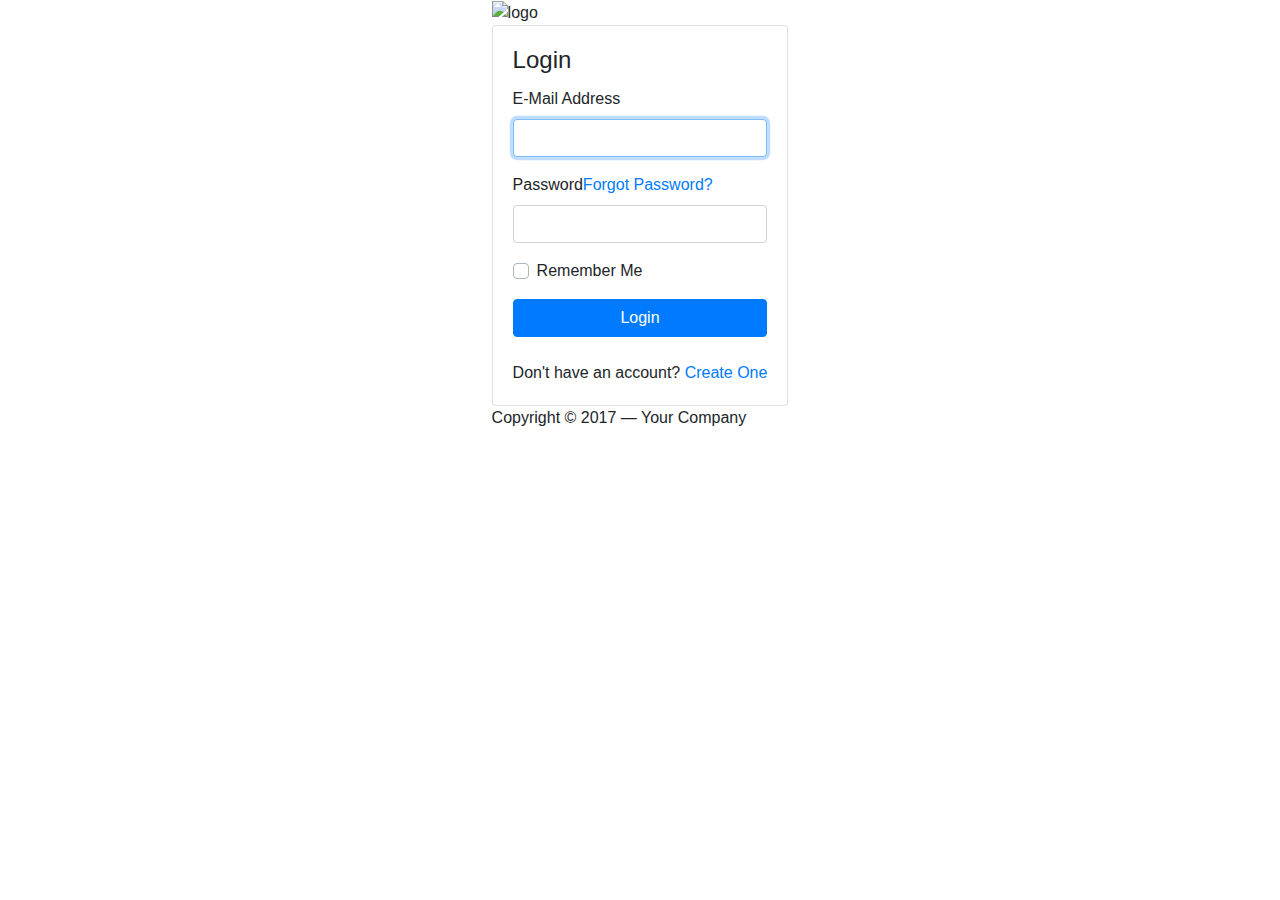
==== index.html @ 7610ad5a "ttt" ====
<!DOCTYPE html>
<html lang="en">
<head>
	<meta charset="utf-8">
	<meta name="author" content="Kodinger">
	<meta name="viewport" content="width=device-width,initial-scale=1">
	<title>My Login Page</title>
	<link rel="stylesheet" href="https://stackpath.bootstrapcdn.com/bootstrap/4.3.1/css/bootstrap.min.css" integrity="sha384-ggOyR0iXCbMQv3Xipma34MD+dH/1fQ784/j6cY/iJTQUOhcWr7x9JvoRxT2MZw1T" crossorigin="anonymous">
	<link rel="stylesheet" type="text/css" href="css/login.css">
</head>

<body class="my-login-page">
	<section class="h-100">
		<div class="container h-100">
			<div class="row justify-content-md-center h-100">
				<div class="card-wrapper">
					<div class="brand">
						<img src="img/logo.jpg" alt="logo">
					</div>
					<div class="card fat">
						<div class="card-body">
							<h4 class="card-title">Login</h4>
							<form method="POST" class="my-login-validation" novalidate="">
								<div class="form-group">
									<label for="email">E-Mail Address</label>
									<input id="email" type="email" class="form-control" name="email" value="" required autofocus>
									<div class="invalid-feedback">
										Email is invalid
									</div>
								</div>

								<div class="form-group">
									<label for="password">Password
										<a href="forgot.html" class="float-right">
											Forgot Password?
										</a>
									</label>
									<input id="password" type="password" class="form-control" name="password" required data-eye>
								    <div class="invalid-feedback">
								    	Password is required
							    	</div>
								</div>

								<div class="form-group">
									<div class="custom-checkbox custom-control">
										<input type="checkbox" name="remember" id="remember" class="custom-control-input">
										<label for="remember" class="custom-control-label">Remember Me</label>
									</div>
								</div>

								<div class="form-group m-0">
									<button type="submit" class="btn btn-primary btn-block">
										Login
									</button>
								</div>
								<div class="mt-4 text-center">
									Don't have an account? <a href="register.html">Create One</a>
								</div>
							</form>
						</div>
					</div>
					<div class="footer">
						Copyright &copy; 2017 &mdash; Your Company 
					</div>
				</div>
			</div>
		</div>
	</section>

	<script src="https://code.jquery.com/jquery-3.3.1.slim.min.js" integrity="sha384-q8i/X+965DzO0rT7abK41JStQIAqVgRVzpbzo5smXKp4YfRvH+8abtTE1Pi6jizo" crossorigin="anonymous"></script>
	<script src="https://cdnjs.cloudflare.com/ajax/libs/popper.js/1.14.7/umd/popper.min.js" integrity="sha384-UO2eT0CpHqdSJQ6hJty5KVphtPhzWj9WO1clHTMGa3JDZwrnQq4sF86dIHNDz0W1" crossorigin="anonymous"></script>
	<script src="https://stackpath.bootstrapcdn.com/bootstrap/4.3.1/js/bootstrap.min.js" integrity="sha384-JjSmVgyd0p3pXB1rRibZUAYoIIy6OrQ6VrjIEaFf/nJGzIxFDsf4x0xIM+B07jRM" crossorigin="anonymous"></script>
	<script src="js/my-login.js"></script>
</body>
</html>
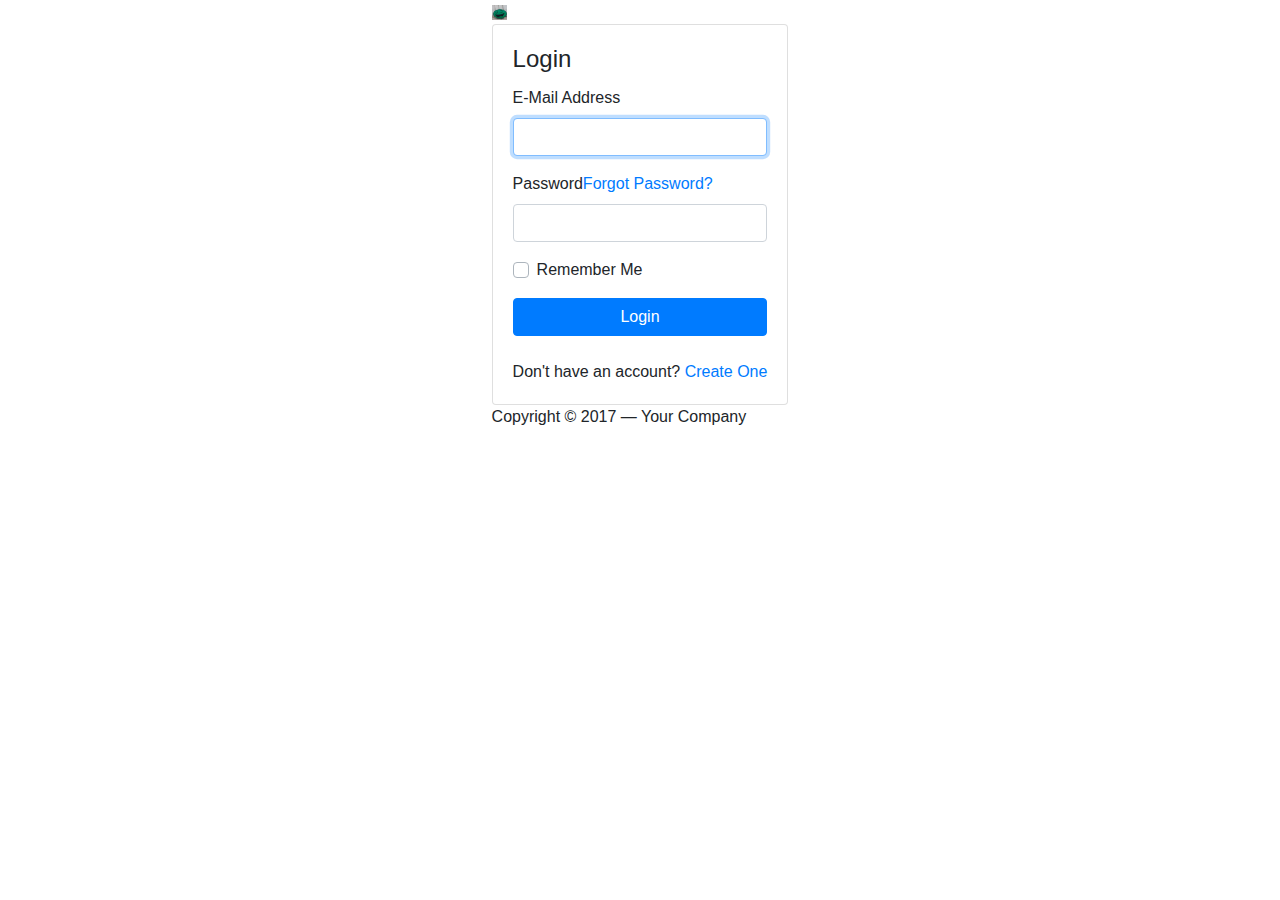
==== commit 28855a5d: "sa" ====
--- a/index.html
+++ b/index.html
@@ -15,7 +15,7 @@
 			<div class="row justify-content-md-center h-100">
 				<div class="card-wrapper">
 					<div class="brand">
-						<img src="img/logo.jpg" alt="logo">
+						<img src="logo.jpg" alt="logo" width="15" height="15">
 					</div>
 					<div class="card fat">
 						<div class="card-body">
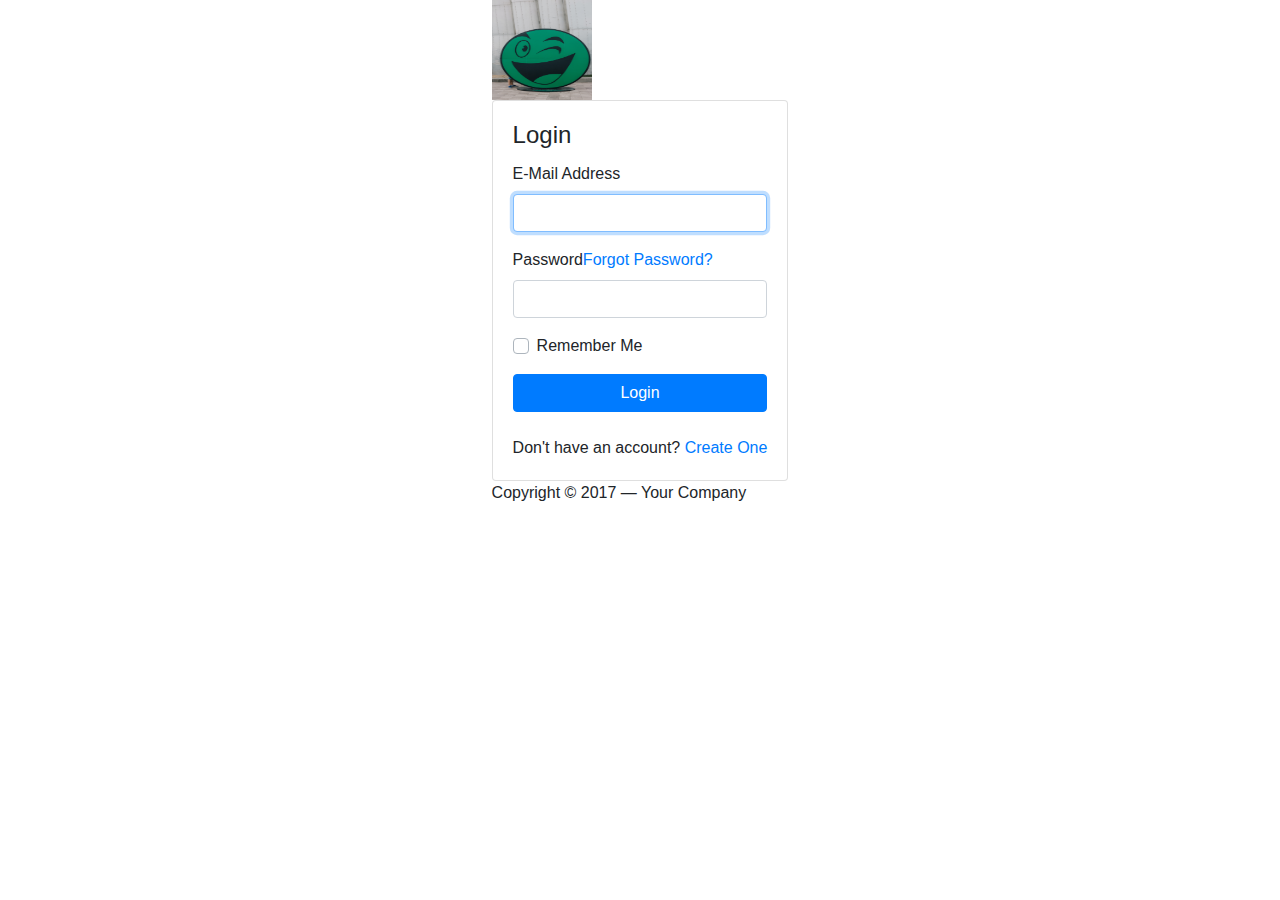
==== commit 313c0276: "sa" ====
--- a/index.html
+++ b/index.html
@@ -15,7 +15,7 @@
 			<div class="row justify-content-md-center h-100">
 				<div class="card-wrapper">
 					<div class="brand">
-						<img src="logo.jpg" alt="logo" width="15" height="15">
+						<img src="logo.jpg" alt="logo" width="100" height="100">
 					</div>
 					<div class="card fat">
 						<div class="card-body">
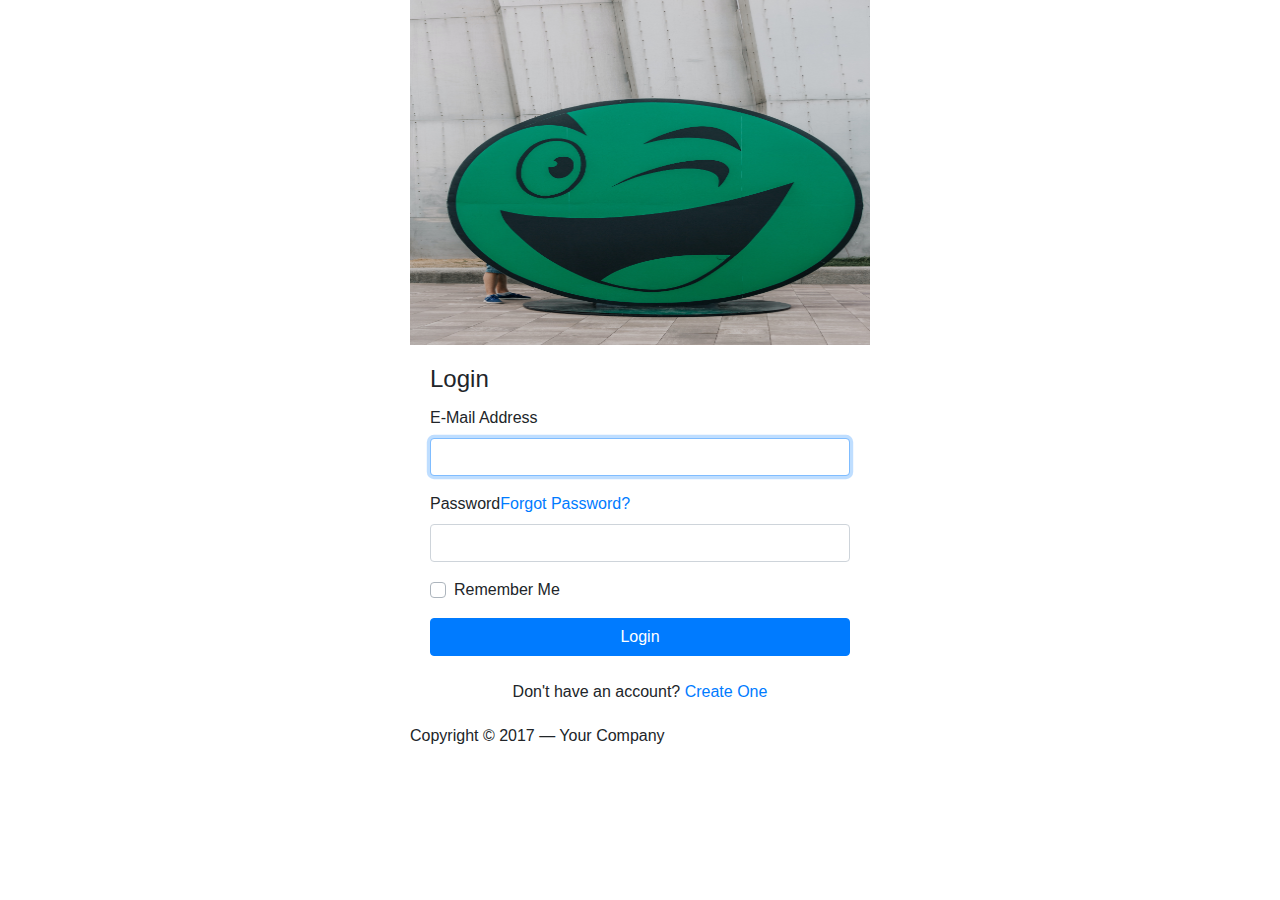
==== commit 78b3081d: "width" ====
--- a/index.html
+++ b/index.html
@@ -15,7 +15,7 @@
 			<div class="row justify-content-md-center h-100">
 				<div class="card-wrapper">
 					<div class="brand">
-						<img src="logo.jpg" alt="logo" width="100" height="100">
+						<img src="logo.jpg" alt="logo" width="460" height="345>
 					</div>
 					<div class="card fat">
 						<div class="card-body">
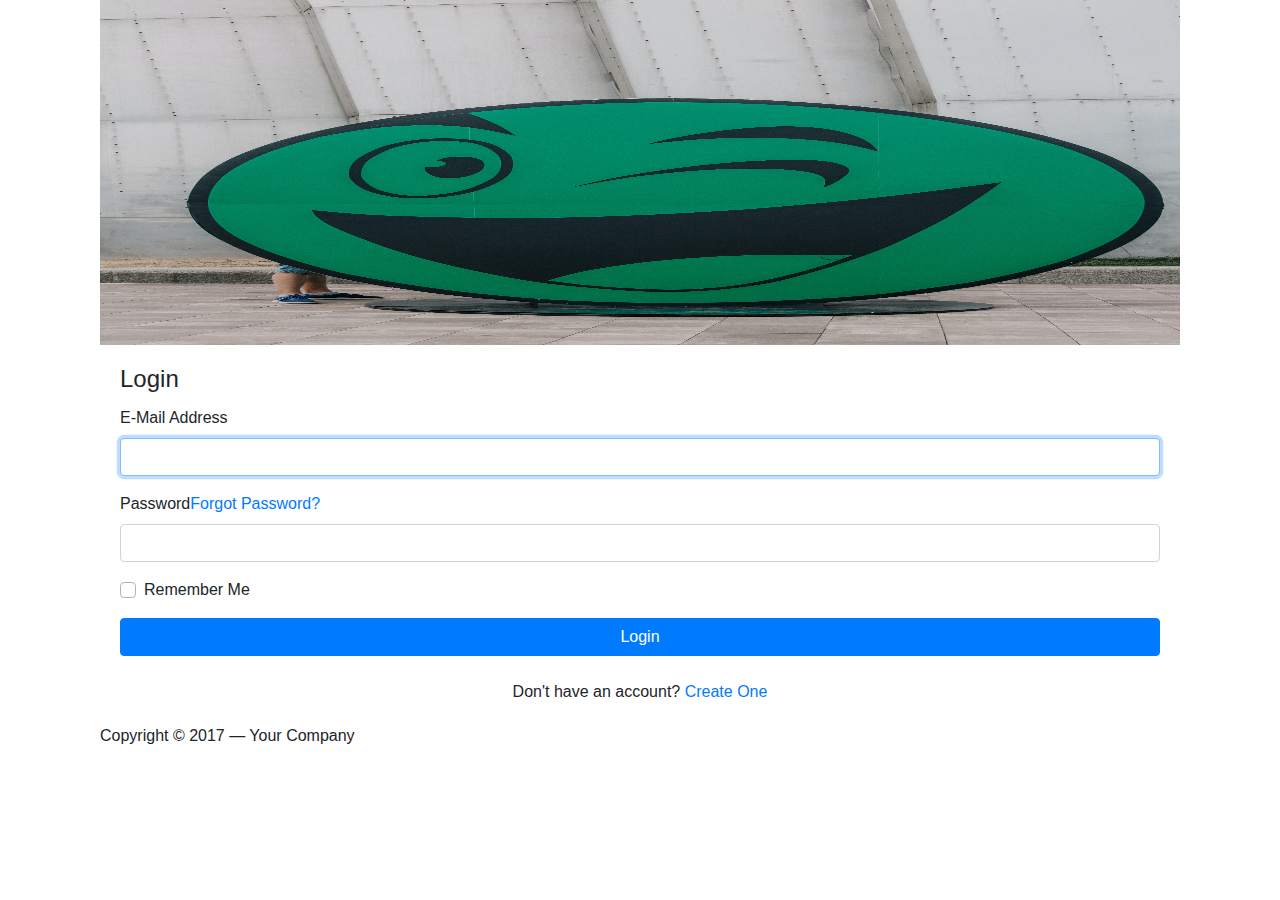
==== commit 1bd508db: "asas" ====
--- a/index.html
+++ b/index.html
@@ -15,7 +15,7 @@
 			<div class="row justify-content-md-center h-100">
 				<div class="card-wrapper">
 					<div class="brand">
-						<img src="logo.jpg" alt="logo" width="460" height="345>
+						<img src="logo.jpg" alt="logo" width=1080 height="345>
 					</div>
 					<div class="card fat">
 						<div class="card-body">
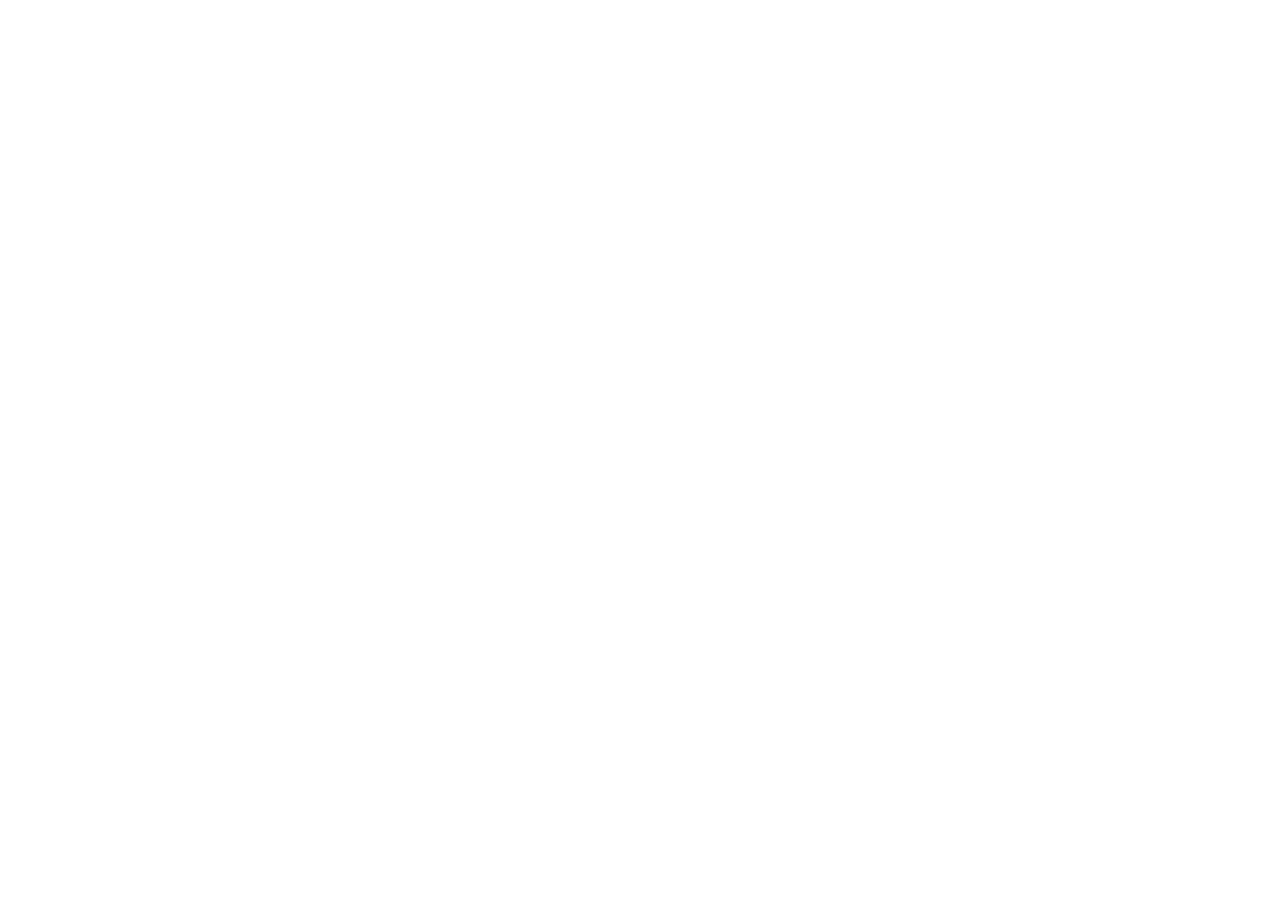
==== commit 3817ae02: "aa" ====
--- a/index.html
+++ b/index.html
@@ -1,75 +1,14 @@
 <!DOCTYPE html>
 <html lang="en">
 <head>
-	<meta charset="utf-8">
-	<meta name="author" content="Kodinger">
-	<meta name="viewport" content="width=device-width,initial-scale=1">
-	<title>My Login Page</title>
-	<link rel="stylesheet" href="https://stackpath.bootstrapcdn.com/bootstrap/4.3.1/css/bootstrap.min.css" integrity="sha384-ggOyR0iXCbMQv3Xipma34MD+dH/1fQ784/j6cY/iJTQUOhcWr7x9JvoRxT2MZw1T" crossorigin="anonymous">
-	<link rel="stylesheet" type="text/css" href="css/login.css">
+    <meta charset="UTF-8">
+    <meta http-equiv="X-UA-Compatible" content="IE=edge">
+    <meta name="viewport" content="width=device-width, initial-scale=1.0">
+    <title>Welcome</title>
+
+    
 </head>
-
-<body class="my-login-page">
-	<section class="h-100">
-		<div class="container h-100">
-			<div class="row justify-content-md-center h-100">
-				<div class="card-wrapper">
-					<div class="brand">
-						<img src="logo.jpg" alt="logo" width=1080 height="345>
-					</div>
-					<div class="card fat">
-						<div class="card-body">
-							<h4 class="card-title">Login</h4>
-							<form method="POST" class="my-login-validation" novalidate="">
-								<div class="form-group">
-									<label for="email">E-Mail Address</label>
-									<input id="email" type="email" class="form-control" name="email" value="" required autofocus>
-									<div class="invalid-feedback">
-										Email is invalid
-									</div>
-								</div>
-
-								<div class="form-group">
-									<label for="password">Password
-										<a href="forgot.html" class="float-right">
-											Forgot Password?
-										</a>
-									</label>
-									<input id="password" type="password" class="form-control" name="password" required data-eye>
-								    <div class="invalid-feedback">
-								    	Password is required
-							    	</div>
-								</div>
-
-								<div class="form-group">
-									<div class="custom-checkbox custom-control">
-										<input type="checkbox" name="remember" id="remember" class="custom-control-input">
-										<label for="remember" class="custom-control-label">Remember Me</label>
-									</div>
-								</div>
-
-								<div class="form-group m-0">
-									<button type="submit" class="btn btn-primary btn-block">
-										Login
-									</button>
-								</div>
-								<div class="mt-4 text-center">
-									Don't have an account? <a href="register.html">Create One</a>
-								</div>
-							</form>
-						</div>
-					</div>
-					<div class="footer">
-						Copyright &copy; 2017 &mdash; Your Company 
-					</div>
-				</div>
-			</div>
-		</div>
-	</section>
-
-	<script src="https://code.jquery.com/jquery-3.3.1.slim.min.js" integrity="sha384-q8i/X+965DzO0rT7abK41JStQIAqVgRVzpbzo5smXKp4YfRvH+8abtTE1Pi6jizo" crossorigin="anonymous"></script>
-	<script src="https://cdnjs.cloudflare.com/ajax/libs/popper.js/1.14.7/umd/popper.min.js" integrity="sha384-UO2eT0CpHqdSJQ6hJty5KVphtPhzWj9WO1clHTMGa3JDZwrnQq4sF86dIHNDz0W1" crossorigin="anonymous"></script>
-	<script src="https://stackpath.bootstrapcdn.com/bootstrap/4.3.1/js/bootstrap.min.js" integrity="sha384-JjSmVgyd0p3pXB1rRibZUAYoIIy6OrQ6VrjIEaFf/nJGzIxFDsf4x0xIM+B07jRM" crossorigin="anonymous"></script>
-	<script src="js/my-login.js"></script>
+<body>
+    
 </body>
 </html>